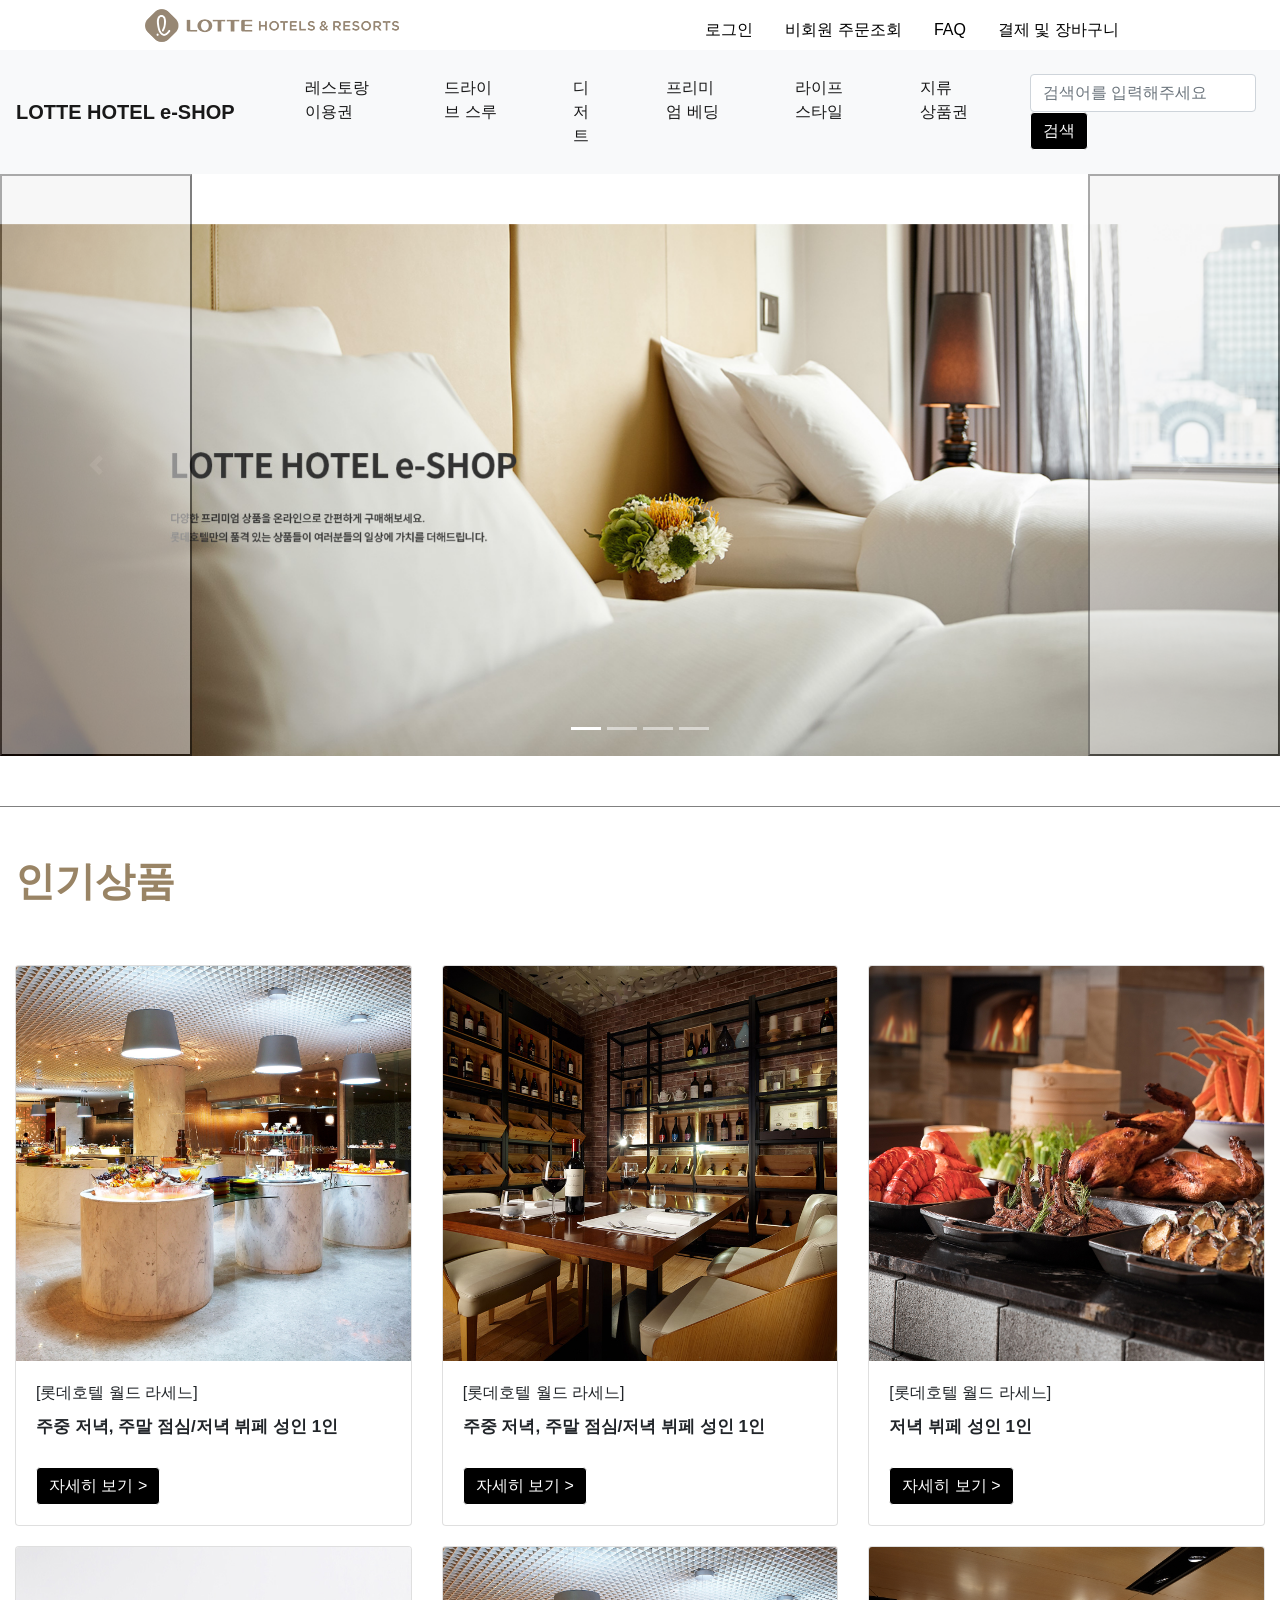
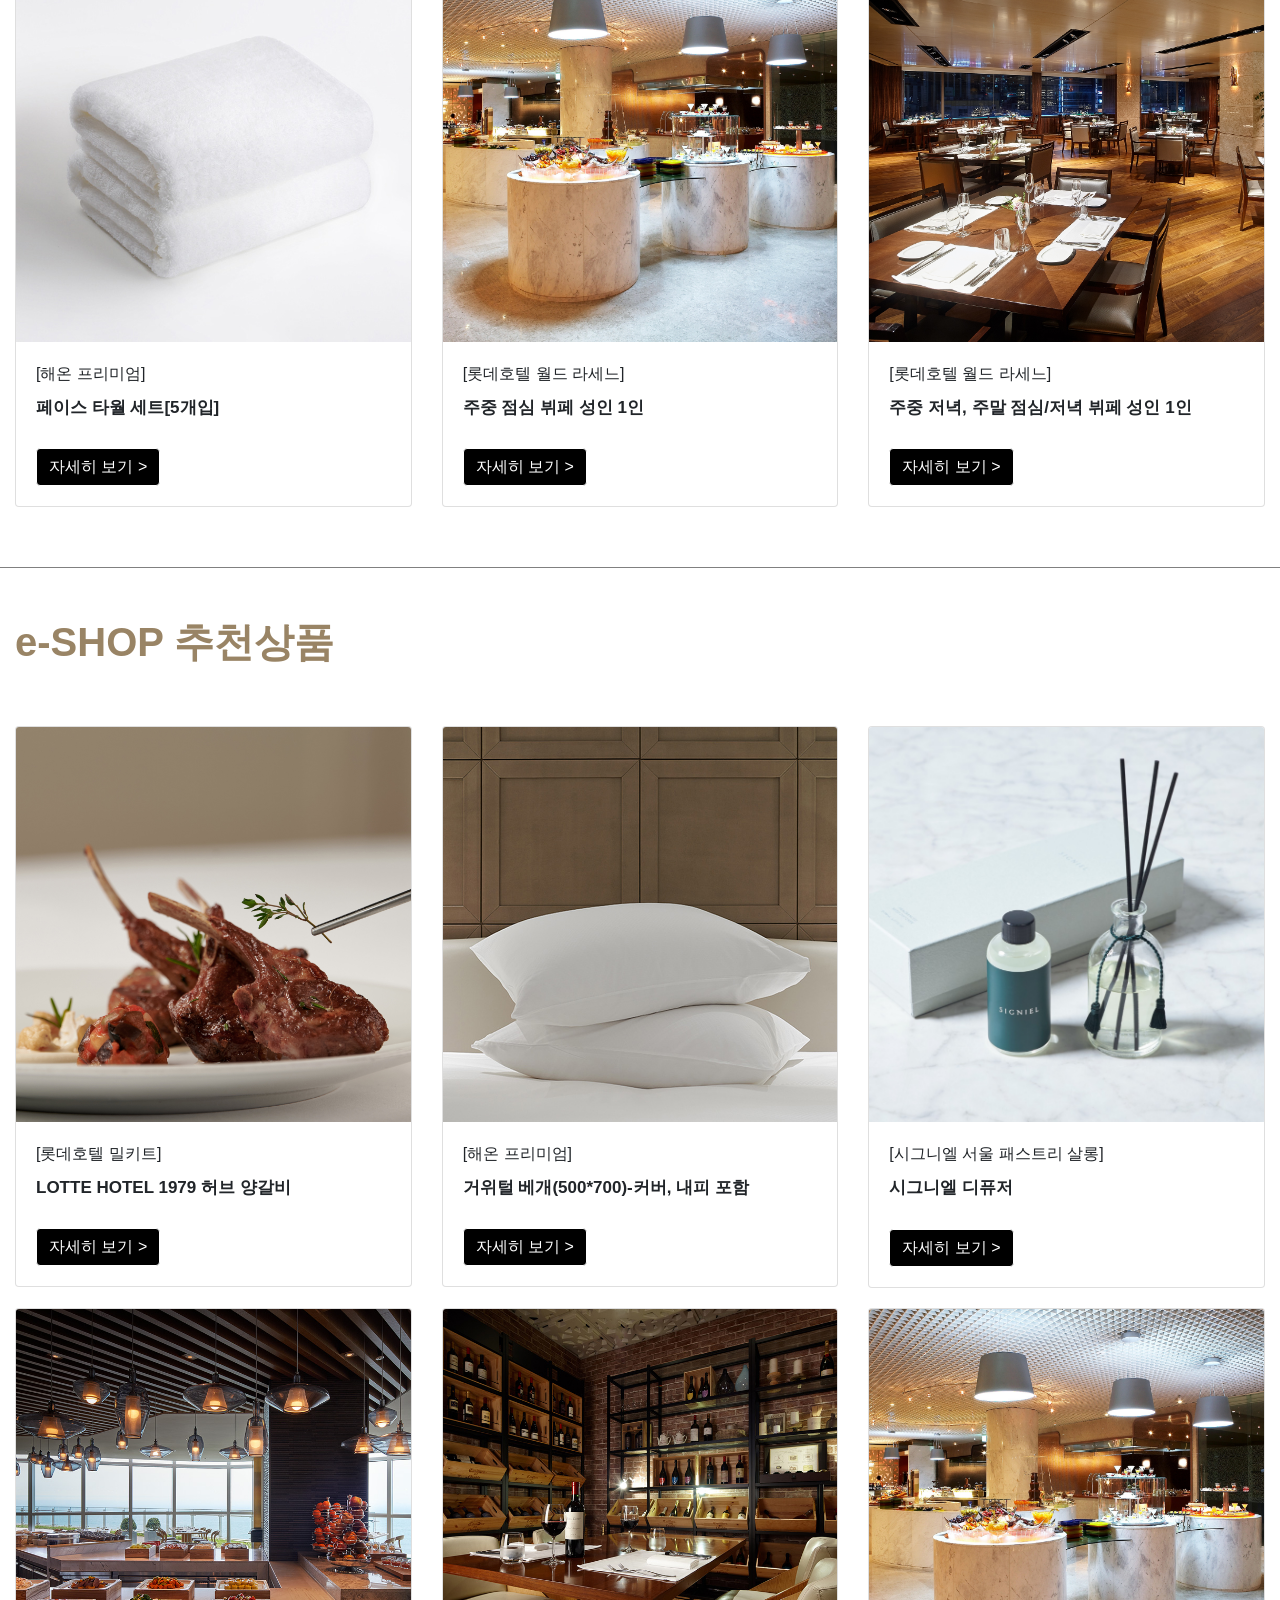
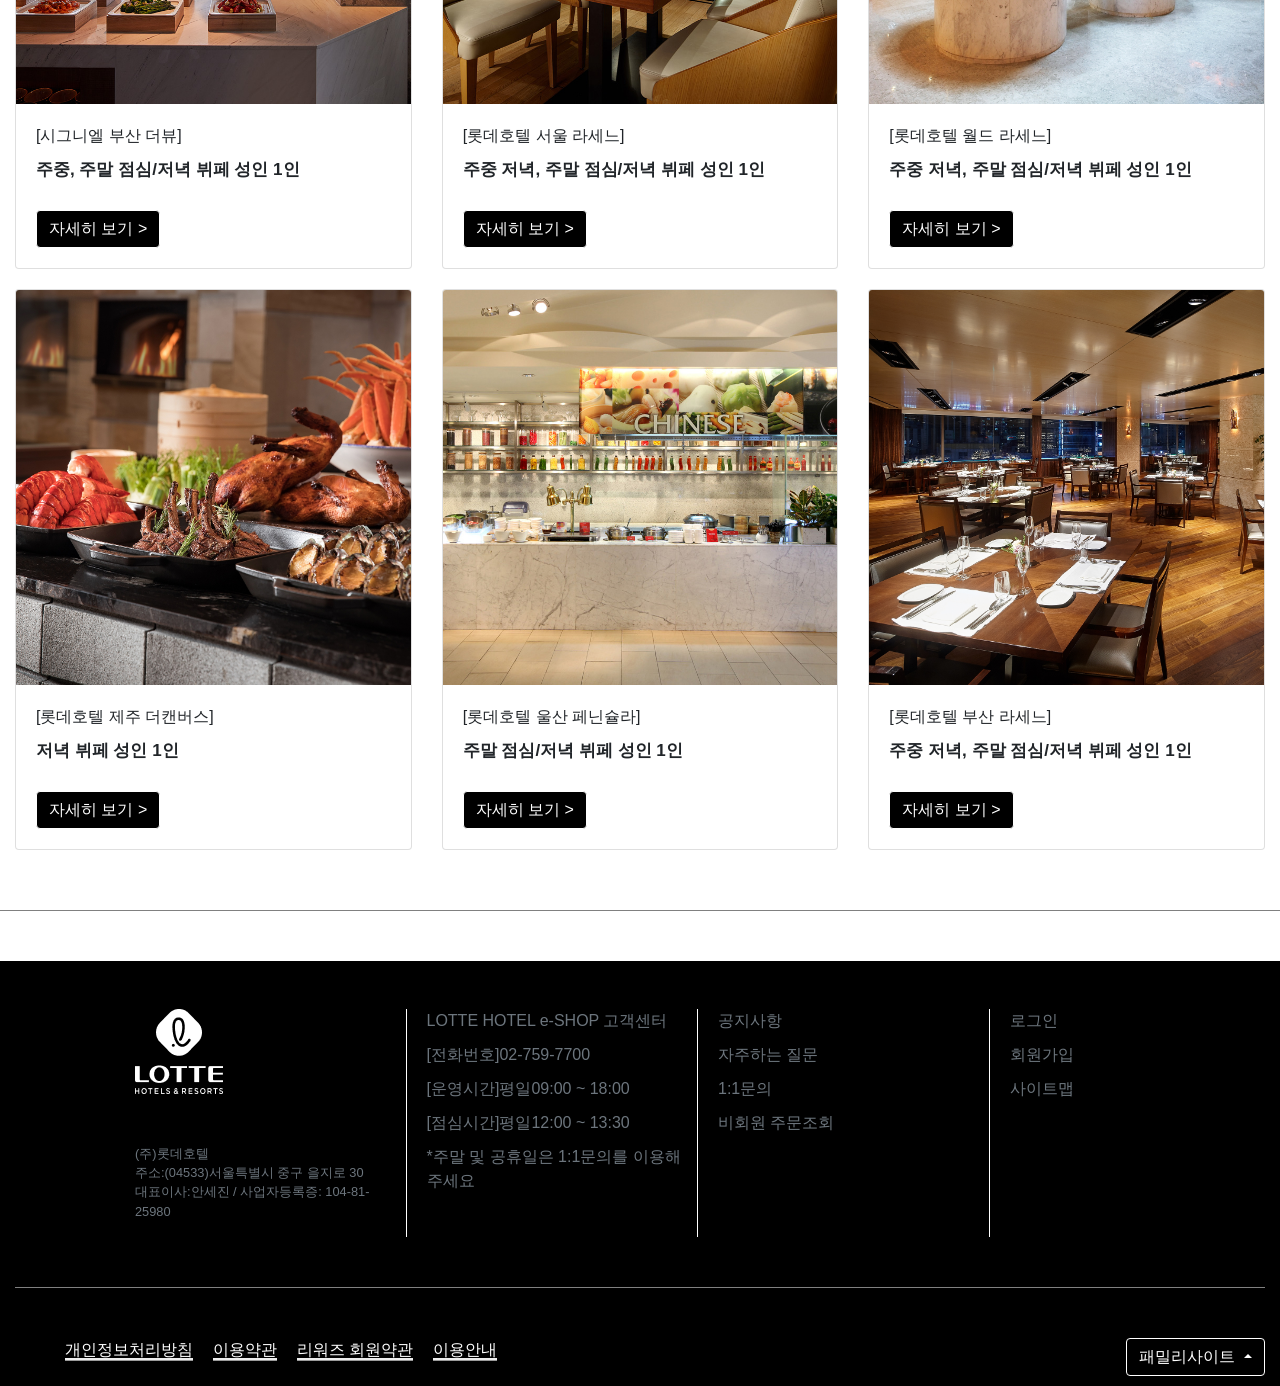
==== index.html @ 0a5791b6 "upload upload" ====
<!DOCTYPE html>
<html lang="ko">

<head>
  <title>LOTTE HOTEL e-SHOP</title>
  <meta charset="utf-8">
  <meta name="viewport" content="width=device-width, initial-scale=1, shrink-to-fit=no">
  <!-- bootstrap css code -->
  <link rel="stylesheet" href="https://cdn.jsdelivr.net/npm/bootstrap@4.6.1/dist/css/bootstrap.min.css" integrity="sha384-zCbKRCUGaJDkqS1kPbPd7TveP5iyJE0EjAuZQTgFLD2ylzuqKfdKlfG/eSrtxUkn" crossorigin="anonymous">
  <link rel="stylesheet" href="./css/style.css">
</head>

<body>
  <header id="header">
    <!-- nav -->
    <img src="./img/pc_logo.png">
    <ul class="nav justify-content-end">
      <li class="nav-item">
        <a class="nav-link active" href="./login/login.html">로그인</a>
      </li>
      <li class="nav-item">
        <a class="nav-link" href="./order/order.html">비회원 주문조회</a>
      </li>
      <li class="nav-item">
        <a class="nav-link" href="./faq/faq.html">FAQ</a>
      </li>
      <li class="nav-item">
        <a class="nav-link" href="./check/jang.html">결제 및 장바구니</a>
      </li>
      </div>
  </header>
  <!-- 서치바 -->
  <nav class="navbar navbar-expand-lg navbar-light bg-light">
    <a class="navbar-brand" href="./index.html">LOTTE HOTEL e-SHOP</a>
    <button class="navbar-toggler" type="button" data-toggle="collapse" data-target="#navbarSupportedContent" aria-controls="navbarSupportedContent" aria-expanded="false" aria-label="Toggle navigation">
      <span class="navbar-toggler-icon"></span>
    </button>

    <div class="collapse navbar-collapse" id="navbarSupportedContent">
      <ul class="navbar-nav mr-auto">
        <li class="nav-item active">
          <a class="nav-link" href="#">레스토랑 이용권 <span class="sr-only">(current)</span></a>
          <ul class="sub-menu">
            <li><a href="./restaurant/busan.html">시그니엘 부산</a></li>
            <li><a href="./restaurant/jeju.html">롯데호텔 제주</a></li>
          </ul>
        </li>
        <li class="nav-item active">
          <a class="nav-link" href="#">드라이브 스루 <span class="sr-only">(current)</span></a>
          <ul class="sub-menu">
            <li><a href="./drive/world.html">롯데호텔 월드</a></li>
            <li><a href="./drive/ulsan.html">롯데호텔 울산</a></li>
          </ul>
        </li>
        <li class="nav-item active">
          <a class="nav-link" href="#">디저트 <span class="sr-only">(current)</span></a>
          <ul class="sub-menu">
            <li><a href="./dessert/cake.html">롯데호텔 서울</a></li>
          </ul>
        </li>
        <li class="nav-item active">
          <a class="nav-link" href="#">프리미엄 베딩 <span class="sr-only">(current)</span></a>
          <ul class="sub-menu">
            <li><a href="./bed/bed.html">침구류</a></li>
            <li><a href="./bed/towel.html">타월류</a></li>
          </ul>
        <li class="nav-item active">
          <a class="nav-link" href="#">라이프스타일 <span class="sr-only">(current)</span></a>
        </li>
        <li class="nav-item active">
          <a class="nav-link" href="./gift/gift.html">지류 상품권 <span class="sr-only">(current)</span></a>
        </li>
      </ul>
      <form class="form-inline my-2 my-lg-0">
        <input class="form-control mr-sm-2" type="search" placeholder="검색어를 입력해주세요" aria-label="Search">
        <button class="btn btn-outline-success my-2 my-sm-0" type="submit">검색</button>
      </form>
    </div>
  </nav>

  <div id="carouselExampleIndicators" class="carousel slide" data-ride="carousel">
    <ol class="carousel-indicators">
      <li data-target="#carouselExampleIndicators" data-slide-to="0" class="active"></li>
      <li data-target="#carouselExampleIndicators" data-slide-to="1"></li>
      <li data-target="#carouselExampleIndicators" data-slide-to="2"></li>
      <li data-target="#carouselExampleIndicators" data-slide-to="3"></li>
    </ol>
    <div class="carousel-inner">
      <div class="carousel-item active">
        <img src="./img/hotel.jpg" class="d-block w-100">
      </div>
      <div class="carousel-item">
        <img src="./img/hotel1.jpg" class="d-block w-100">
      </div>
      <div class="carousel-item">
        <img src="./img/pudding1.jpg" class="d-block w-100">
      </div>
      <div class="carousel-item">
        <img src="./img/pudding2.jpg" class="d-block w-100">
      </div>
    </div>
    <button class="carousel-control-prev" type="button" data-target="#carouselExampleIndicators" data-slide="prev">
      <span class="carousel-control-prev-icon" aria-hidden="true"></span>
      <span class="sr-only">Previous</span>
    </button>
    <button class="carousel-control-next" type="button" data-target="#carouselExampleIndicators" data-slide="next">
      <span class="carousel-control-next-icon" aria-hidden="true"></span>
      <span class="sr-only">Next</span>
    </button>
  </div>
  <!-- 줄 긋기 start -->
  <hr class="featurette-divider">
  <!-- 줄긋기 end -->
  <div class="container">
    <h3>인기상품</h3>
    <div class="row">
      <div class="col">
        <div class="card">
          <img src="./img/img1.jpg" class="card-img-top">
          <div class="card-body">
            <p class="card-title">[롯데호텔 월드 라세느]</p>
            <h5 class="card-text">주중 저녁, 주말 점심/저녁 뷔페 성인 1인</h5>
            <a href="#" class="btn btn-primary">자세히 보기 > </a>
          </div>
        </div>
      </div>
      <div class="col">
        <div class="card">
          <img src="./img/img2.jpg" class="card-img-top">
          <div class="card-body">
            <p class="card-title">[롯데호텔 월드 라세느]</p>
            <h5 class="card-text">주중 저녁, 주말 점심/저녁 뷔페 성인 1인</h5>
            <a href="#" class="btn btn-primary">자세히 보기 > </a>
          </div>
        </div>
      </div>
      <div class="col">
        <div class="card">
          <img src="./img/img3.jpg" class="card-img-top">
          <div class="card-body">
            <p class="card-title">[롯데호텔 월드 라세느]</p>
            <h5 class="card-text">저녁 뷔페 성인 1인</h5>
            <a href="#" class="btn btn-primary">자세히 보기 > </a>
          </div>
        </div>
      </div>
      <div class="container">
        <div class="row">
          <div class="col">
            <div class="card">
              <img src="./img/img4.jpg" class="card-img-top">
              <div class="card-body">
                <p class="card-title">[해온 프리미엄]</p>
                <h5 class="card-text">페이스 타월 세트[5개입]</h5>
                <a href="#" class="btn btn-primary">자세히 보기 > </a>
              </div>
            </div>
          </div>
          <div class="col">
            <div class="card">
              <img src="./img/img5.jpg" class="card-img-top">
              <div class="card-body">
                <p class="card-title">[롯데호텔 월드 라세느]</p>
                <h5 class="card-text">주중 점심 뷔페 성인 1인</h5>
                <a href="#" class="btn btn-primary">자세히 보기 > </a>
              </div>
            </div>
          </div>
          <div class="col">
            <div class="card">
              <img src="./img/img6.jpg" class="card-img-top">
              <div class="card-body">
                <p class="card-title">[롯데호텔 월드 라세느]</p>
                <h5 class="card-text">주중 저녁, 주말 점심/저녁 뷔페 성인 1인</h5>
                <a href="#" class="btn btn-primary">자세히 보기 > </a>
              </div>
            </div>
          </div>
        </div>
      </div>
    </div>
  </div>
  <!-- 줄 긋기 start -->
  <hr class="featurette-divider">
  <!-- 줄긋기 end -->
  <div class="container">
    <h3>e-SHOP 추천상품</h3>
    <div class="row">
      <div class="col">
        <div class="card">
          <img src="./img/c1.jpg" class="card-img-top">
          <div class="card-body">
            <p class="card-title">[롯데호텔 밀키트]</p>
            <h5 class="card-text">LOTTE HOTEL 1979 허브 양갈비</h5>
            <a href="#" class="btn btn-primary">자세히 보기 > </a>
          </div>
        </div>
      </div>
      <div class="col">
        <div class="card">
          <img src="./img/c2.jpg" class="card-img-top">
          <div class="card-body">
            <p class="card-title">[해온 프리미엄]</p>
            <h5 class="card-text">거위털 베개(500*700)-커버, 내피 포함</h5>
            <a href="#" class="btn btn-primary">자세히 보기 > </a>
          </div>
        </div>
      </div>
      <div class="col">
        <div class="card">
          <img src="./img/c3.png" class="card-img-top">
          <div class="card-body">
            <p class="card-title">[시그니엘 서울 패스트리 살롱]</p>
            <h5 class="card-text">시그니엘 디퓨저</h5>
            <a href="#" class="btn btn-primary">자세히 보기 > </a>
          </div>
        </div>
      </div>
      <div class="container">
        <div class="row">
          <div class="col">
            <div class="card">
              <img src="./img/c4.jpg" class="card-img-top">
              <div class="card-body">
                <p class="card-title">[시그니엘 부산 더뷰]</p>
                <h5 class="card-text">주중, 주말 점심/저녁 뷔페 성인 1인</h5>
                <a href="#" class="btn btn-primary">자세히 보기 > </a>
              </div>
            </div>
          </div>
          <div class="col">
            <div class="card">
              <img src="./img/c5.jpg" class="card-img-top">
              <div class="card-body">
                <p class="card-title">[롯데호텔 서울 라세느]</p>
                <h5 class="card-text">주중 저녁, 주말 점심/저녁 뷔페 성인 1인</h5>
                <a href="#" class="btn btn-primary">자세히 보기 > </a>
              </div>
            </div>
          </div>
          <div class="col">
            <div class="card">
              <img src="./img/c6.jpg" class="card-img-top">
              <div class="card-body">
                <p class="card-title">[롯데호텔 월드 라세느]</p>
                <h5 class="card-text">주중 저녁, 주말 점심/저녁 뷔페 성인 1인</h5>
                <a href="#" class="btn btn-primary">자세히 보기 > </a>
              </div>
            </div>
          </div>
        </div>
      </div>
      <div class="container">
        <div class="row">
          <div class="col">
            <div class="card">
              <img src="./img/c7.jpg" class="card-img-top">
              <div class="card-body">
                <p class="card-title">[롯데호텔 제주 더캔버스]</p>
                <h5 class="card-text">저녁 뷔페 성인 1인</h5>
                <a href="#" class="btn btn-primary">자세히 보기 > </a>
              </div>
            </div>
          </div>
          <div class="col">
            <div class="card">
              <img src="./img/c8.jpg" class="card-img-top">
              <div class="card-body">
                <p class="card-title">[롯데호텔 울산 페닌슐라]</p>
                <h5 class="card-text">주말 점심/저녁 뷔페 성인 1인</h5>
                <a href="#" class="btn btn-primary">자세히 보기 > </a>
              </div>
            </div>
          </div>
          <div class="col">
            <div class="card">
              <img src="./img/c9.jpg" class="card-img-top">
              <div class="card-body">
                <p class="card-title">[롯데호텔 부산 라세느]</p>
                <h5 class="card-text">주중 저녁, 주말 점심/저녁 뷔페 성인 1인</h5>
                <a href="#" class="btn btn-primary">자세히 보기 > </a>
              </div>
            </div>
          </div>
        </div>
      </div>
    </div>
  </div>
  <!-- 이미지 안에 텍스트 해야함 -->

  <!-- 줄 긋기 start -->
  <hr class="featurette-divider">
  <!-- 줄긋기 end -->

  <!-- 푸터 -->
  <footer class="bg text-white">
    <footer class="container py-5">
      <div class="row">
        <div class="col-12 col-md" style="margin-right: 5px;border-right: 1px solid white;">
          <img src="./img/footer.png">
          <small class="d-block mb-3 text-muted">(주)롯데호텔<br>
            주소:(04533)서울특별시 중구 을지로 30<br>
            대표이사:안세진 / 사업자등록증: 104-81-25980</small>
        </div>
        <div class="col-6 col-md" style="margin-right: 5px;border-right: 1px solid white;">
          <ul class="list-unstyled text-small">
            <li><a class="text-muted">LOTTE HOTEL e-SHOP 고객센터</a></li>
            <li><a class="text-muted">[전화번호]02-759-7700</a></li>
            <li><a class="text-muted">[운영시간]평일09:00 ~ 18:00</a></li>
            <li><a class="text-muted">[점심시간]평일12:00 ~ 13:30</a></li>
            <li><a class="text-muted">*주말 및 공휴일은 1:1문의를 이용해 주세요</a></li>
          </ul>
        </div>
        <div class="col-6 col-md" style="margin-right: 5px;border-right: 1px solid white;">
          <ul class="list-unstyled text-small">
            <li><a class="text-muted" href="./notice/notice.html">공지사항</a></li>
            <li><a class="text-muted" href="./faq/faq.html">자주하는 질문</a></li>
            <!-- javascript:void(0)은 a태그 디자인성은 살리면서 링크 기능을 없애는 것 -->
            <li><a href="javascript:void(0);" onclick="alert('로그인 후 사용 가능합니다.');">1:1문의</a></li>
            <li><a class="text-muted" href="./order/order.html">비회원 주문조회</a></li>
          </ul>
        </div>
        <div class="col-6 col-md">
          <ul class="list-unstyled text-small">
            <li><a class="text-muted" href="./login/login.html">로그인</a></li>
            <li><a class="text-muted" href="./login/loginNew.html">회원가입</a></li>
            <li><a class="text-muted" href="#">사이트맵</a></li>
          </ul>
        </div>
      </div>
      <!-- 줄 긋기 start -->
      <hr class="featurette-divider">
      <!-- 줄긋기 end -->
      <div class="bottom">
        <div class="wrap">
          <ul>
            <li class="privacy"><a href="/eshop/login/privacy_policy" style="border-bottom: ridge;">개인정보처리방침</a></li>
            <li><a href="/eshop/login/terms_service" style="border-bottom: ridge;">이용약관</a></li>
            <li><a href="/eshop/login/rewards_policy" style="border-bottom: ridge;">리워즈 회원약관</a></li>
            <li><a href="/eshop/login/exchange_return" style="border-bottom: ridge;">이용안내</a></li>
          </ul>
          <!-- Default dropup button -->
          <div class="btn-group dropup">
            <button type="button" class="btn btn-secondary dropdown-toggle" data-toggle="dropdown" aria-expanded="false">
              패밀리사이트
            </button>
            <div class="dropdown-menu">
              <!-- Dropdown menu links -->
              <a href="#">롯데지주</a><br>
              <a href="#">롯데건설</a><br>
              <a href="#">롯데글로벌로지스</a><br>
              <a href="#">롯데기공</a><br>
              <a href="#">롯데렌탈</a><br>
              <a href="#">롯데캐피탈</a><br>
              <a href="#">롯데푸드</a><br>
              <a href="#">롯데호텔</a><br>
              <a href="#">롯데백화점</a><br>
              <a href="#">롯데콘서트홀</a><br>
              <a href="#">롯데면세점</a><br>
              <a href="#">롯데롭스</a>
            </div>
          </div>
        </div>
      </div>
    </footer>
    <!-- bootstrap js code -->
    <script src="https://cdn.jsdelivr.net/npm/jquery@3.5.1/dist/jquery.slim.min.js" integrity="sha384-DfXdz2htPH0lsSSs5nCTpuj/zy4C+OGpamoFVy38MVBnE+IbbVYUew+OrCXaRkfj" crossorigin="anonymous"></script>
    <script src="https://cdn.jsdelivr.net/npm/bootstrap@4.6.1/dist/js/bootstrap.bundle.min.js" integrity="sha384-fQybjgWLrvvRgtW6bFlB7jaZrFsaBXjsOMm/tB9LTS58ONXgqbR9W8oWht/amnpF" crossorigin="anonymous"></script>
    <script type="text/javascript">
      $(function() {

      });
    </script>
</body>

</html>
---- css/style.css ----
@charset "UTF-8";

body {
  height: 100%;
}

ul, ol, li {
  list-style: none;
}

a {
  text-decoration: none;
}

#header {
  display: flex;
}

#header img {
  margin: auto;
}

.nav {
  margin: auto;
}

.nav-link {
  margin-top: 10px;
}

.navbar-nav .nav-item .nav-link + .sub-menu {
  position: absolute;
  text-align: center;
  justify-content: center;
  align-items: center;
  margin-top: 5px;
  font-size: 15px;
  padding: 10px;
  height: 20px;
  opacity: 0;
  visibility: hidden;
  transition: 1s;
  background: #f8f9fa;
}

.navbar-nav .nav-item:hover .sub-menu {
  position: absolute;
  display: block;
  opacity: 1;
  height: 100px;
  visibility: visible;
  transition: .5s;
  z-index: 1;
}

.sub-menu li a {
  color: black;
}

.navbar-brand {
  margin: 0 5% 0 0;
  font-weight: bold;
}

.navbar-light {
  margin: auto;
}

.form-inline {
  margin: auto;
}

.navbar {
  margin: auto;
}

.navbar-nav {
  margin: auto;
}

.navbar-nav li {
  padding-right: 50px;
  padding-bottom: 10px;
}

.nav .nav-item a {
  color: black;
}

.featurette-divider {
  margin: 50px 0;
  border-color: gray;
}

.container {
    max-width: 1500px;
}

.col {
  margin: 10px 0;
}

.btn {
  border-color: #fff;
  background: black;
  color: white;
}

.btn:hover {
  border-color: black;
  background: white;
  color: black;
}

.container h3 {
  margin: 50px 0;
  color: #998465;
  font-size: 40px;
  font-weight: bold;
}

.card-text {
  font-weight: bold;
  font-size: 17px;
  margin-bottom: 30px;
}

.bg {
  background: black;
}

.d-block {
  margin-top: 50px;
}

.col-12 {
  margin: 0 120px;
}

.col-6 ul.list-unstyled li {
  padding-bottom: 10px;
}

footer .wrap .bottom {
  padding: 36px 0;
}

.wrap ul {
  display: flex;
  float: left;
}

.wrap ul li a {
  color: white;
  margin: 0 10px;
}

.btn-group {
  float: right;
}

.dropdown-menu {
  background-color: white;
}

.dropdown-menu a {
  color: black;
}

.row .col-6 ul.list-unstyled li a {
    color: #6c757d!important;
}
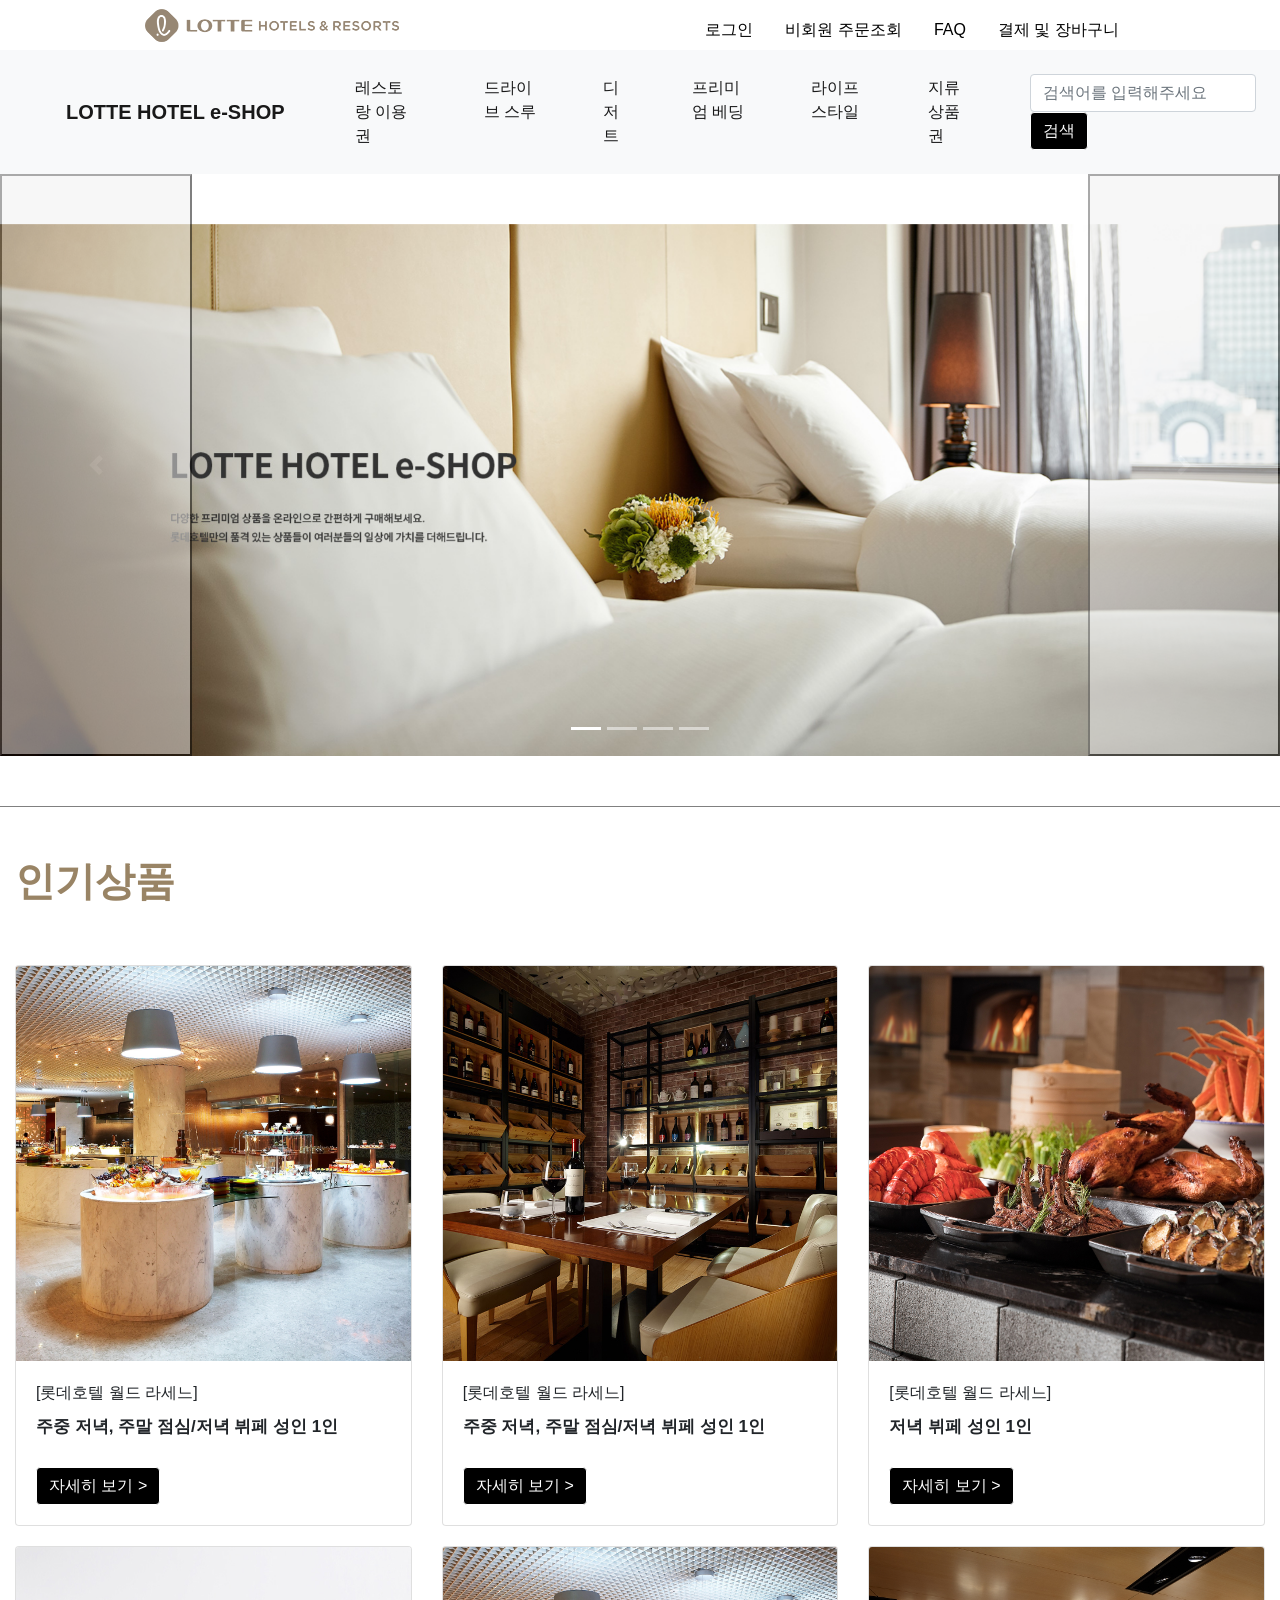
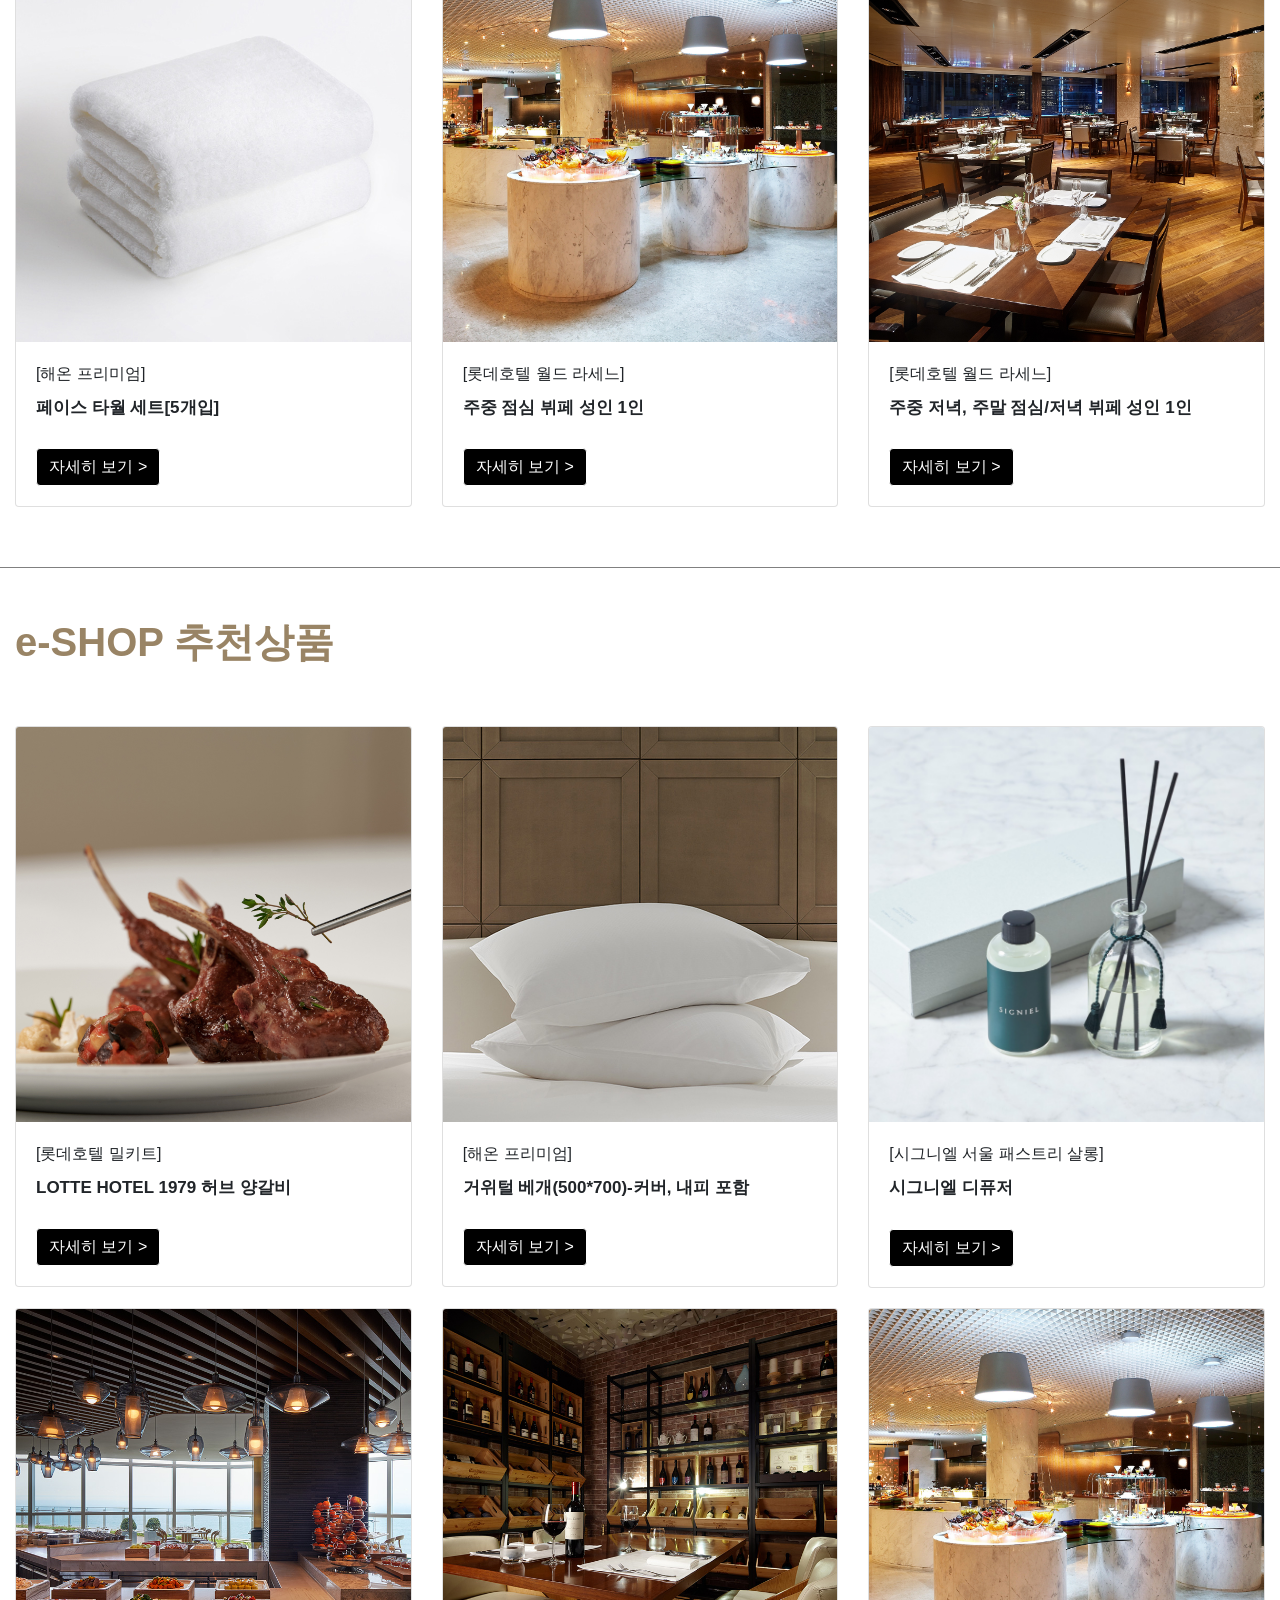
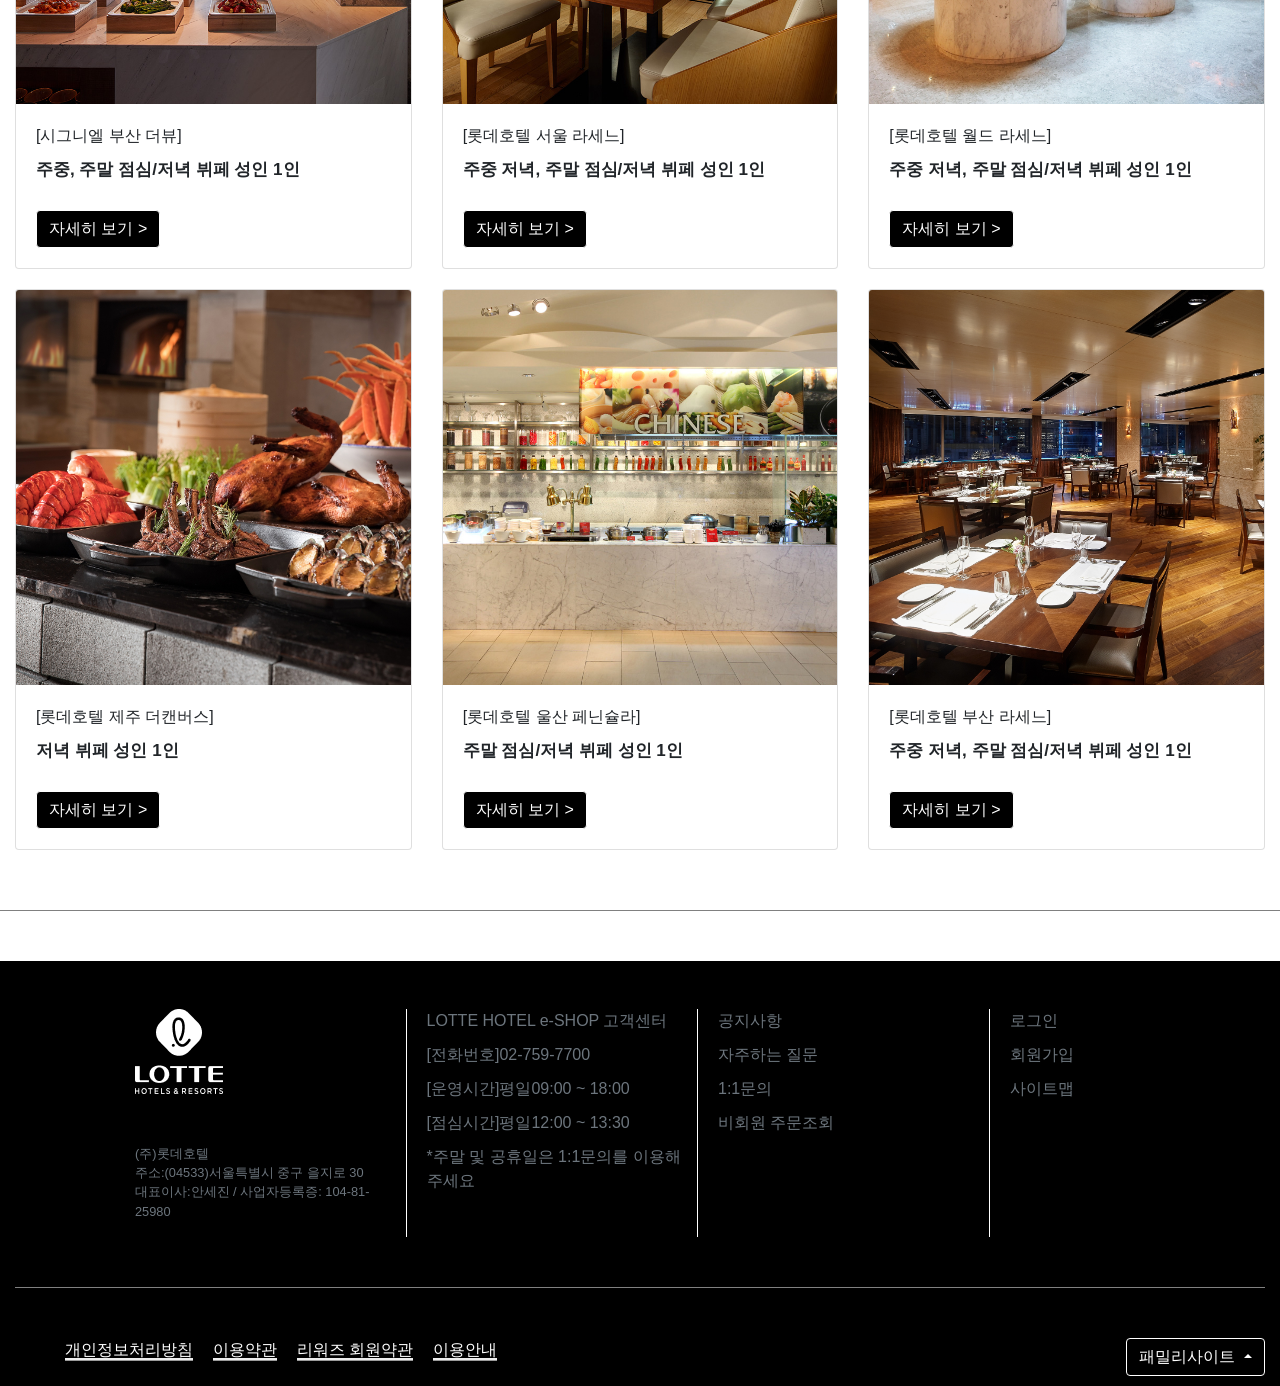
==== commit d4a5cf20: "all update all update" ====
--- a/index.html
+++ b/index.html
@@ -65,7 +65,7 @@
             <li><a href="./bed/towel.html">타월류</a></li>
           </ul>
         <li class="nav-item active">
-          <a class="nav-link" href="#">라이프스타일 <span class="sr-only">(current)</span></a>
+          <a class="nav-link" href="./life/life.html">라이프스타일 <span class="sr-only">(current)</span></a>
         </li>
         <li class="nav-item active">
           <a class="nav-link" href="./gift/gift.html">지류 상품권 <span class="sr-only">(current)</span></a>
--- a/css/style.css
+++ b/css/style.css
@@ -60,6 +60,7 @@
 .navbar-brand {
   margin: 0 5% 0 0;
   font-weight: bold;
+  margin-left: 50px;
 }
 
 .navbar-light {
